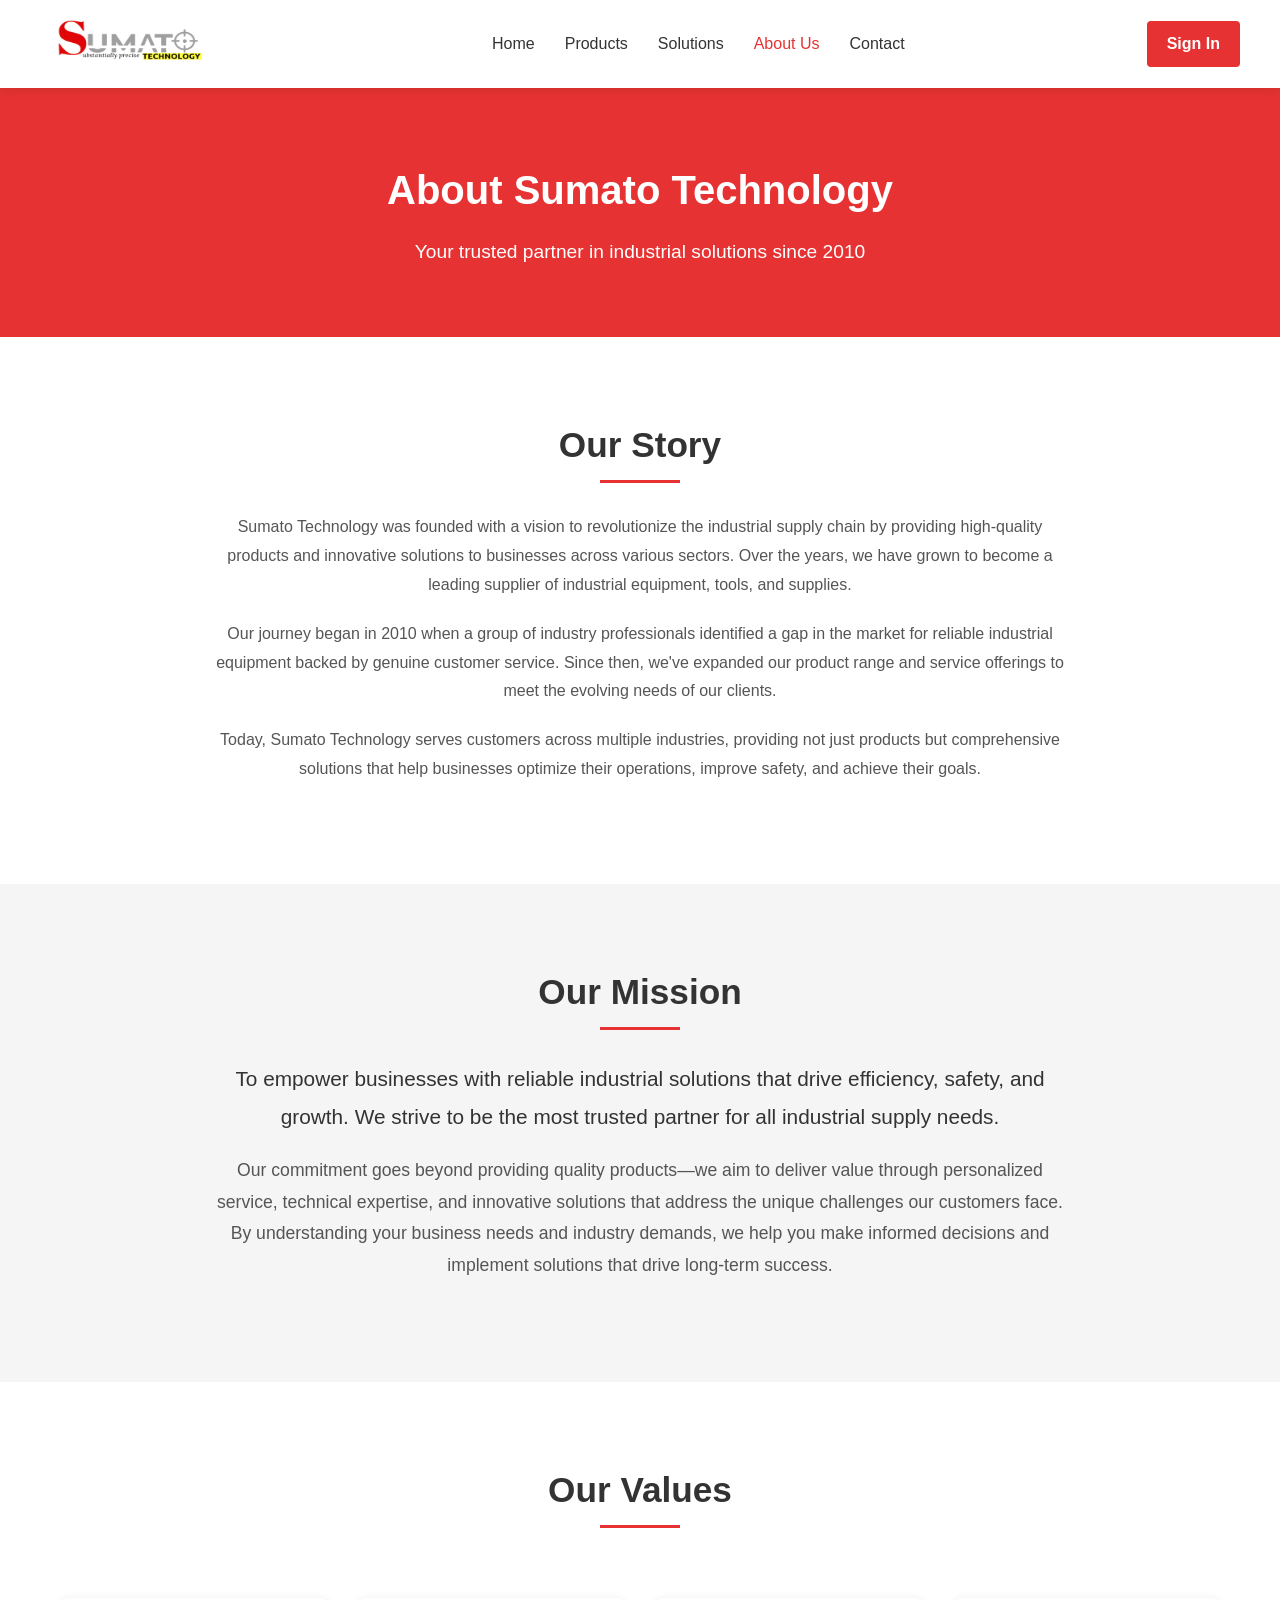
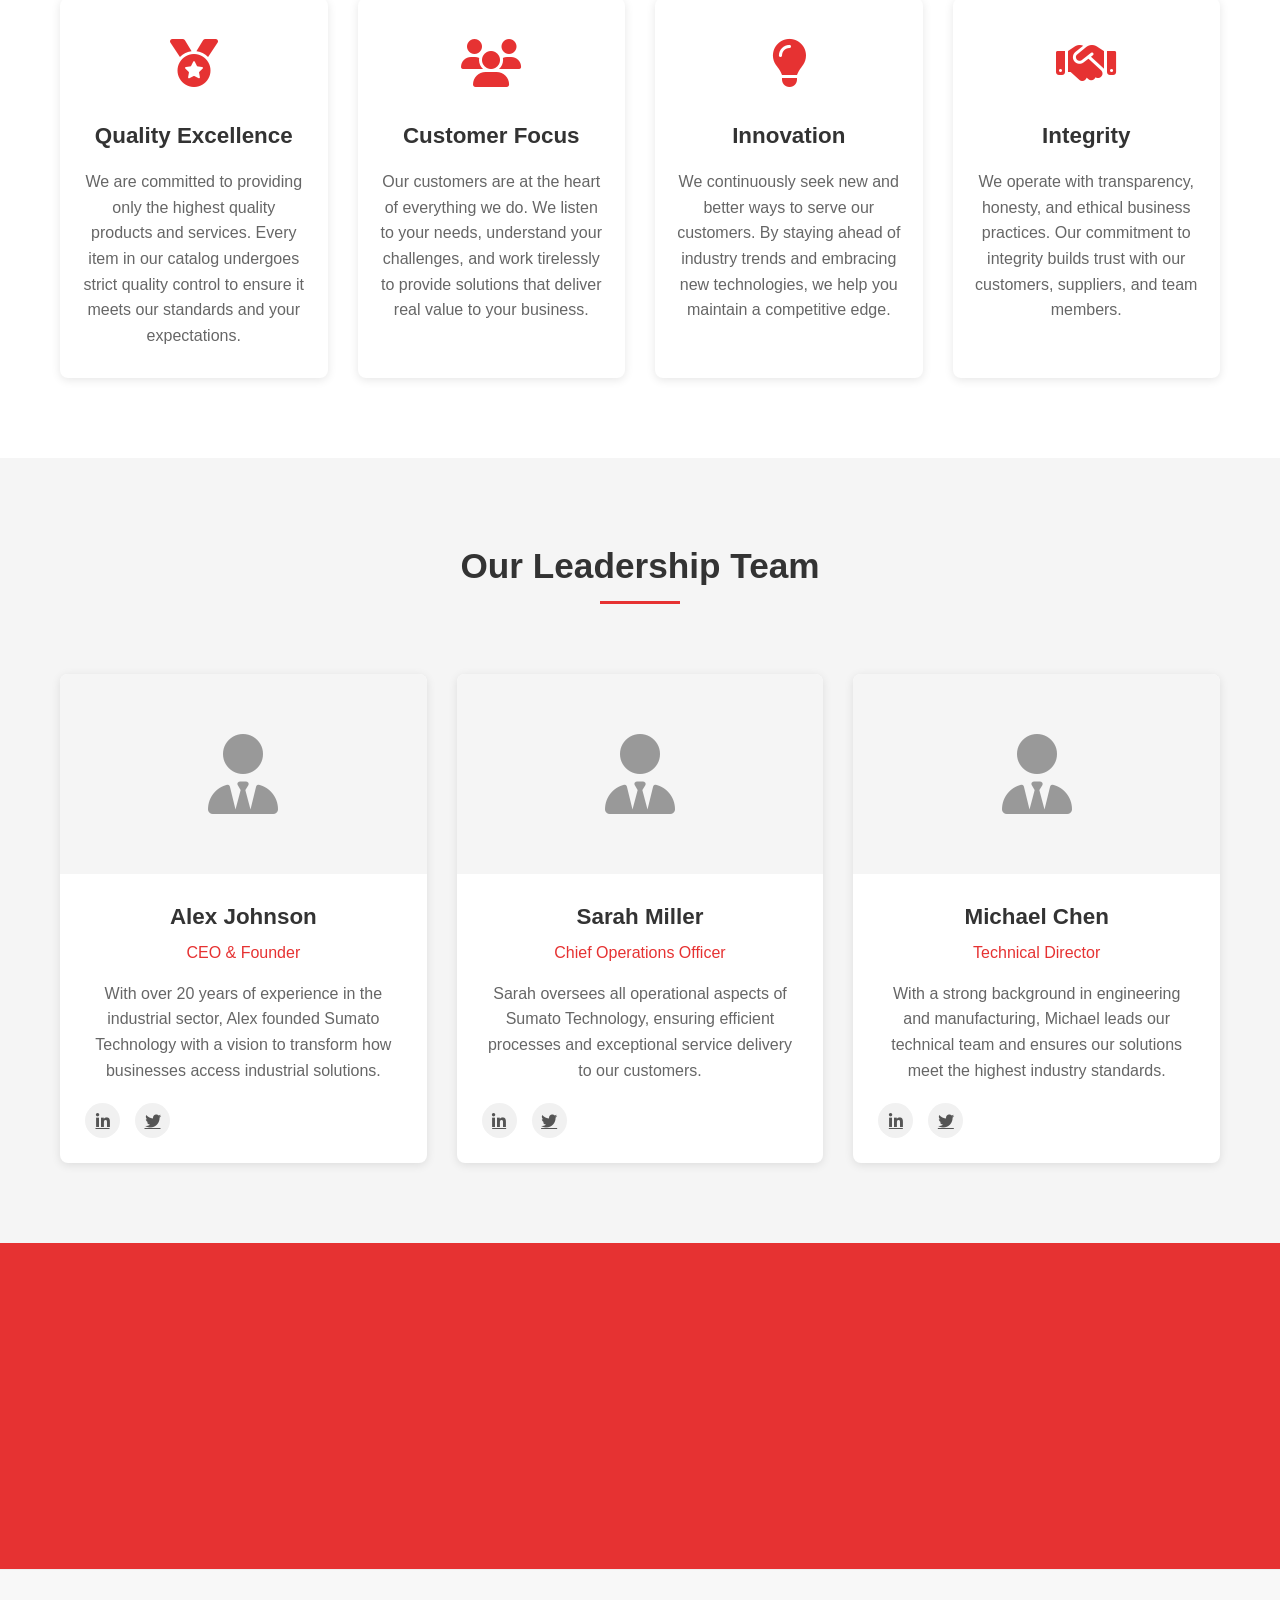
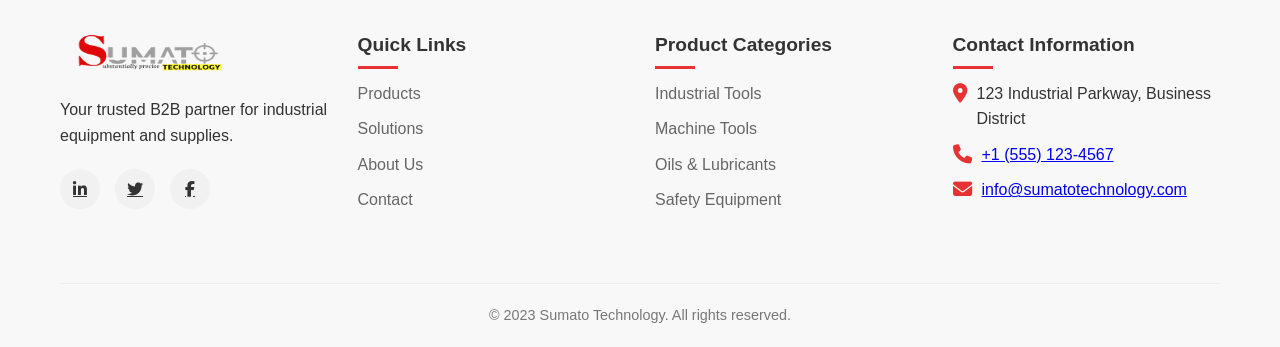
==== about.html @ 07b50df4 "Initial commit of Sumato Technology frontend" ====
<!DOCTYPE html>
<html lang="en">
<head>
  <meta charset="UTF-8">
  <meta name="viewport" content="width=device-width, initial-scale=1.0">
  <meta http-equiv="X-UA-Compatible" content="IE=edge">
  <title>About Us - Sumato Technology</title>
  <meta name="description" content="Learn about Sumato Technology - Your trusted partner in industrial solutions since 2010.">
  <meta name="theme-color" content="#e63232">
  <!-- Security headers -->
  <meta http-equiv="Content-Security-Policy" content="default-src 'self'; script-src 'self'; style-src 'self' https://fonts.googleapis.com https://cdnjs.cloudflare.com 'unsafe-inline'; font-src 'self' https://fonts.gstatic.com https://cdnjs.cloudflare.com; img-src 'self' data:; connect-src 'self';">
  <meta http-equiv="X-Content-Type-Options" content="nosniff">
  <meta http-equiv="X-Frame-Options" content="DENY">
  <meta http-equiv="Referrer-Policy" content="strict-origin-when-cross-origin">
  <!-- Favicon -->
  <link rel="icon" type="image/x-icon" href="assets/favicon.ico">
  <link rel="apple-touch-icon" href="assets/apple-touch-icon.png">
  <!-- Google Fonts -->
  <link rel="preconnect" href="https://fonts.googleapis.com">
  <link rel="preconnect" href="https://fonts.gstatic.com" crossorigin>
  <link href="https://fonts.googleapis.com/css2?family=Roboto:wght@300;400;500;700&display=swap" rel="stylesheet">
  <!-- Font Awesome Icons -->
  <link rel="stylesheet" href="https://cdnjs.cloudflare.com/ajax/libs/font-awesome/6.4.0/css/all.min.css" integrity="sha512-iecdLmaskl7CVkqkXNQ/ZH/XLlvWZOJyj7Yy7tcenmpD1ypASozpmT/E0iPtmFIB46ZmdtAc9eNBvH0H/ZpiBw==" crossorigin="anonymous" referrerpolicy="no-referrer">
  <!-- CSS Files -->
  <link rel="stylesheet" href="css/common.css">
  <link rel="stylesheet" href="css/about.css">
</head>
<body>
  <!-- Header -->
  <header>
    <div class="container header-container">
      <div class="logo">
        <a href="index.html">
          <img src="assets/logo.png" alt="Sumato Technology Logo" width="180" height="50">
        </a>
      </div>
      
      <nav aria-label="Main navigation">
        <ul>
          <li><a href="index.html">Home</a></li>
          <li><a href="products.html">Products</a></li>
          <li><a href="solutions.html">Solutions</a></li>
          <li><a href="about.html" class="active" aria-current="page">About Us</a></li>
          <li><a href="contact.html">Contact</a></li>
        </ul>
      </nav>
      
      <a href="login.html" class="btn btn-primary">Sign In</a>
      
      <!-- Mobile Menu Toggle Button (Hidden on Desktop) -->
      <button class="mobile-menu-toggle" aria-label="Toggle mobile menu" aria-expanded="false" aria-controls="mobile-menu">
        <span></span>
        <span></span>
        <span></span>
      </button>
    </div>
    
    <!-- Mobile Menu (Hidden by Default) -->
    <div class="mobile-menu" id="mobile-menu" aria-labelledby="mobile-menu-toggle">
      <ul>
        <li><a href="index.html">Home</a></li>
        <li><a href="products.html">Products</a></li>
        <li><a href="solutions.html">Solutions</a></li>
        <li><a href="about.html" class="active" aria-current="page">About Us</a></li>
        <li><a href="contact.html">Contact</a></li>
        <li><a href="login.html" class="mobile-sign-in">Sign In</a></li>
      </ul>
    </div>
  </header>

  <!-- Hero Section -->
  <section class="about-hero">
    <div class="container">
      <h1>About Sumato Technology</h1>
      <p>Your trusted partner in industrial solutions since 2010</p>
    </div>
  </section>

  <!-- Our Story Section -->
  <section class="our-story">
    <div class="container story-container">
      <h2 class="section-title">Our Story</h2>
      <div class="story-text animate-on-scroll">
        <p>Sumato Technology was founded with a vision to revolutionize the industrial supply chain by providing high-quality products and innovative solutions to businesses across various sectors. Over the years, we have grown to become a leading supplier of industrial equipment, tools, and supplies.</p>
        <p>Our journey began in 2010 when a group of industry professionals identified a gap in the market for reliable industrial equipment backed by genuine customer service. Since then, we've expanded our product range and service offerings to meet the evolving needs of our clients.</p>
        <p>Today, Sumato Technology serves customers across multiple industries, providing not just products but comprehensive solutions that help businesses optimize their operations, improve safety, and achieve their goals.</p>
      </div>
    </div>
  </section>

  <!-- Our Mission Section -->
  <section class="our-mission">
    <div class="container mission-container">
      <h2 class="section-title">Our Mission</h2>
      <div class="mission-text animate-on-scroll">
        <p>To empower businesses with reliable industrial solutions that drive efficiency, safety, and growth. We strive to be the most trusted partner for all industrial supply needs.</p>
        <p>Our commitment goes beyond providing quality products—we aim to deliver value through personalized service, technical expertise, and innovative solutions that address the unique challenges our customers face. By understanding your business needs and industry demands, we help you make informed decisions and implement solutions that drive long-term success.</p>
      </div>
    </div>
  </section>

  <!-- Our Values Section -->
  <section class="our-values">
    <div class="container values-container">
      <h2 class="section-title">Our Values</h2>
      <div class="values-grid">
        <div class="value-card animate-on-scroll">
          <div class="value-icon">
            <i class="fas fa-medal"></i>
          </div>
          <h3>Quality Excellence</h3>
          <p>We are committed to providing only the highest quality products and services. Every item in our catalog undergoes strict quality control to ensure it meets our standards and your expectations.</p>
        </div>
        
        <div class="value-card animate-on-scroll">
          <div class="value-icon">
            <i class="fas fa-users"></i>
          </div>
          <h3>Customer Focus</h3>
          <p>Our customers are at the heart of everything we do. We listen to your needs, understand your challenges, and work tirelessly to provide solutions that deliver real value to your business.</p>
        </div>
        
        <div class="value-card animate-on-scroll">
          <div class="value-icon">
            <i class="fas fa-lightbulb"></i>
          </div>
          <h3>Innovation</h3>
          <p>We continuously seek new and better ways to serve our customers. By staying ahead of industry trends and embracing new technologies, we help you maintain a competitive edge.</p>
        </div>
        
        <div class="value-card animate-on-scroll">
          <div class="value-icon">
            <i class="fas fa-handshake"></i>
          </div>
          <h3>Integrity</h3>
          <p>We operate with transparency, honesty, and ethical business practices. Our commitment to integrity builds trust with our customers, suppliers, and team members.</p>
        </div>
      </div>
    </div>
  </section>

  <!-- Our Team Section -->
  <section class="our-team">
    <div class="container team-container">
      <h2 class="section-title">Our Leadership Team</h2>
      <div class="team-grid">
        <div class="team-card animate-on-scroll">
          <div class="team-avatar">
            <i class="fas fa-user-tie"></i>
          </div>
          <div class="team-info">
            <h3>Alex Johnson</h3>
            <p>CEO & Founder</p>
            <div class="team-bio">
              <p>With over 20 years of experience in the industrial sector, Alex founded Sumato Technology with a vision to transform how businesses access industrial solutions.</p>
            </div>
            <div class="team-social">
              <a href="#" aria-label="LinkedIn"><i class="fab fa-linkedin-in"></i></a>
              <a href="#" aria-label="Twitter"><i class="fab fa-twitter"></i></a>
            </div>
          </div>
        </div>
        
        <div class="team-card animate-on-scroll">
          <div class="team-avatar">
            <i class="fas fa-user-tie"></i>
          </div>
          <div class="team-info">
            <h3>Sarah Miller</h3>
            <p>Chief Operations Officer</p>
            <div class="team-bio">
              <p>Sarah oversees all operational aspects of Sumato Technology, ensuring efficient processes and exceptional service delivery to our customers.</p>
            </div>
            <div class="team-social">
              <a href="#" aria-label="LinkedIn"><i class="fab fa-linkedin-in"></i></a>
              <a href="#" aria-label="Twitter"><i class="fab fa-twitter"></i></a>
            </div>
          </div>
        </div>
        
        <div class="team-card animate-on-scroll">
          <div class="team-avatar">
            <i class="fas fa-user-tie"></i>
          </div>
          <div class="team-info">
            <h3>Michael Chen</h3>
            <p>Technical Director</p>
            <div class="team-bio">
              <p>With a strong background in engineering and manufacturing, Michael leads our technical team and ensures our solutions meet the highest industry standards.</p>
            </div>
            <div class="team-social">
              <a href="#" aria-label="LinkedIn"><i class="fab fa-linkedin-in"></i></a>
              <a href="#" aria-label="Twitter"><i class="fab fa-twitter"></i></a>
            </div>
          </div>
        </div>
      </div>
    </div>
  </section>

  <!-- CTA Section -->
  <section class="about-cta">
    <div class="container">
      <div class="about-cta-content">
        <h2>Ready to Partner with Us?</h2>
        <p>Let's work together to find the right industrial solutions for your business needs.</p>
        <a href="contact.html" class="about-cta-btn">Contact Us Today</a>
      </div>
    </div>
  </section>

  <!-- Footer -->
  <footer>
    <div class="container">
      <div class="footer-container">
        <div class="footer-logo">
          <img src="assets/logo.png" alt="Sumato Technology Logo" width="180" height="50">
          <p>Your trusted B2B partner for industrial equipment and supplies.</p>
          <div class="social-icons">
            <a href="#" aria-label="LinkedIn"><i class="fab fa-linkedin-in" aria-hidden="true"></i></a>
            <a href="#" aria-label="Twitter"><i class="fab fa-twitter" aria-hidden="true"></i></a>
            <a href="#" aria-label="Facebook"><i class="fab fa-facebook-f" aria-hidden="true"></i></a>
          </div>
        </div>
        
        <div class="footer-columns">
          <h3>Quick Links</h3>
          <ul>
            <li><a href="products.html">Products</a></li>
            <li><a href="solutions.html">Solutions</a></li>
            <li><a href="about.html">About Us</a></li>
            <li><a href="contact.html">Contact</a></li>
          </ul>
        </div>
        
        <div class="footer-columns">
          <h3>Product Categories</h3>
          <ul>
            <li><a href="products.html#industrial-tools">Industrial Tools</a></li>
            <li><a href="products.html#machine-tools">Machine Tools</a></li>
            <li><a href="products.html#oils-lubricants">Oils & Lubricants</a></li>
            <li><a href="products.html#safety-equipment">Safety Equipment</a></li>
          </ul>
        </div>
        
        <div class="footer-columns">
          <h3>Contact Information</h3>
          <div class="contact-info">
            <i class="fas fa-map-marker-alt" aria-hidden="true"></i>
            <p>123 Industrial Parkway, Business District</p>
          </div>
          <div class="contact-info">
            <i class="fas fa-phone" aria-hidden="true"></i>
            <p><a href="tel:+15551234567">+1 (555) 123-4567</a></p>
          </div>
          <div class="contact-info">
            <i class="fas fa-envelope" aria-hidden="true"></i>
            <p><a href="mailto:info@sumatotechnology.com">info@sumatotechnology.com</a></p>
          </div>
        </div>
      </div>
      
      <div class="copyright">
        <p>&copy; <span id="currentYear">2023</span> Sumato Technology. All rights reserved.</p>
      </div>
    </div>
  </footer>

  <!-- JavaScript Files -->
  <script src="js/main.js" defer></script>
  <script src="js/about.js" defer></script>
  <script>
    // Update copyright year
    document.getElementById('currentYear').textContent = new Date().getFullYear();
  </script>
</body>
</html>
---- css/common.css ----
/* Common CSS for Sumato Technology Website */

:root {
  --primary-color: #e63232;
  --secondary-color: #ffffff;
  --text-color: #333333;
  --light-gray: #f5f5f5;
  --medium-gray: #eeeeee;
  --dark-gray: #999999;
  --shadow: 0 2px 10px rgba(0, 0, 0, 0.1);
  --transition: all 0.15s ease;
}

* {
  margin: 0;
  padding: 0;
  box-sizing: border-box;
  font-family: 'Roboto', Arial, sans-serif;
}

body {
  background-color: var(--secondary-color);
  color: var(--text-color);
  line-height: 1.6;
  opacity: 0;
  transition: opacity 0.15s ease;
  animation: fadeIn 0.2s forwards;
}

body.loaded {
  opacity: 1;
}

body.page-transition {
  opacity: 0;
  transition: opacity 0.15s;
}

.container {
  width: 100%;
  max-width: 1200px;
  margin: 0 auto;
  padding: 0 20px;
}

/* Header */
header {
  background-color: var(--secondary-color);
  box-shadow: var(--shadow);
  position: sticky;
  top: 0;
  z-index: 100;
  width: 100%;
}

.header-container {
  display: flex;
  justify-content: space-between;
  align-items: center;
  padding: 15px 0;
}

.logo img {
  height: 50px;
}

/* Navigation */
nav ul {
  display: flex;
  list-style: none;
}

nav ul li {
  margin-left: 30px;
}

nav ul li a {
  text-decoration: none;
  color: var(--text-color);
  font-weight: 500;
  transition: var(--transition);
  padding: 5px 0;
  position: relative;
}

nav ul li a:hover {
  color: var(--primary-color);
}

nav ul li a.active {
  color: var(--primary-color);
}

/* Remove underline animation for active nav items */
nav ul li a.active::after {
  display: none;
}

/* Buttons */
.btn {
  display: inline-block;
  padding: 10px 20px;
  border-radius: 4px;
  text-decoration: none;
  font-weight: 600;
  transition: var(--transition);
  cursor: pointer;
  border: none;
  position: relative;
  overflow: hidden;
}

/* Remove ripple animation effect */
.btn::after {
  display: none;
}

.btn:hover::after, .btn:focus::after {
  display: none;
}

.btn-primary {
  background-color: var(--primary-color);
  color: white;
}

.btn-primary:hover {
  background-color: #d42020;
}

.btn-primary.active {
  background-color: #d42020;
}

/* Standard outline button */
.btn-outline {
  background-color: transparent;
  color: var(--primary-color);
  border: 2px solid var(--primary-color);
}

.btn-outline:hover {
  background-color: var(--primary-color);
  color: white;
}

/* Special styling for buttons in hero section (with red background) */
.hero .btn-outline, 
.home-hero .btn-outline {
  background-color: transparent;
  color: white;
  border: 2px solid white;
}

.hero .btn-outline:hover,
.home-hero .btn-outline:hover {
  background-color: white;
  color: var(--primary-color);
}

/* Mobile Menu */
.mobile-menu-toggle {
  display: none;
  flex-direction: column;
  justify-content: space-between;
  width: 30px;
  height: 21px;
  background: transparent;
  border: none;
  cursor: pointer;
  padding: 0;
  z-index: 110;
}

.mobile-menu-toggle span {
  width: 100%;
  height: 3px;
  background-color: var(--text-color);
  transition: var(--transition);
}

.mobile-menu-toggle.active span:nth-child(1) {
  transform: translateY(9px) rotate(45deg);
}

.mobile-menu-toggle.active span:nth-child(2) {
  opacity: 0;
}

.mobile-menu-toggle.active span:nth-child(3) {
  transform: translateY(-9px) rotate(-45deg);
}

.mobile-menu {
  position: fixed;
  top: 0;
  left: 0;
  width: 100%;
  height: 100%;
  background-color: var(--secondary-color);
  z-index: 100;
  padding: 100px 20px 30px;
  transform: translateX(-100%);
  transition: transform 0.3s ease-in-out;
  overflow-y: auto;
}

.mobile-menu.active {
  transform: translateX(0);
}

.mobile-menu ul {
  list-style: none;
}

.mobile-menu ul li {
  margin-bottom: 20px;
}

.mobile-menu ul li a {
  display: block;
  font-size: 1.3rem;
  color: var(--text-color);
  text-decoration: none;
  padding: 10px 0;
  border-bottom: 1px solid #eee;
  transition: var(--transition);
}

.mobile-menu ul li a.active,
.mobile-menu ul li a:hover {
  color: var(--primary-color);
}

.mobile-sign-in {
  display: inline-block;
  margin-top: 20px;
  padding: 12px 20px;
  background-color: var(--primary-color);
  color: white !important;
  border-radius: 4px;
  text-align: center;
  border-bottom: none !important;
}

body.menu-open {
  overflow: hidden;
}

/* Hero Section */
.hero {
  background-color: var(--primary-color);
  color: white;
  padding: 80px 0;
  position: relative;
  overflow: hidden;
}

.hero-content {
  max-width: 700px;
  margin: 0 auto;
  text-align: center;
}

.hero-content h1 {
  font-size: 2.8rem;
  margin-bottom: 20px;
}

.hero-content p {
  font-size: 1.2rem;
  margin-bottom: 30px;
}

/* Section Headers */
.section-header {
  text-align: center;
  margin-bottom: 60px;
}

.section-header h2 {
  font-size: 2.5rem;
  color: var(--text-color);
  margin-bottom: 15px;
  position: relative;
  display: inline-block;
}

.section-header h2::after {
  content: '';
  position: absolute;
  bottom: -10px;
  left: 50%;
  transform: translateX(-50%);
  width: 80px;
  height: 3px;
  background-color: var(--primary-color);
}

/* Cards */
.card {
  background-color: white;
  border-radius: 8px;
  box-shadow: var(--shadow);
  overflow: hidden;
  transition: var(--transition);
}

/* Remove card hover animation */
.card:hover {
  transform: none;
  box-shadow: var(--shadow);
}

/* Footer */
footer {
  background-color: #f8f8f8;
  padding: 60px 0 20px;
  border-top: 1px solid #eee;
}

.footer-container {
  display: grid;
  grid-template-columns: repeat(4, 1fr);
  gap: 30px;
}

.footer-logo {
  grid-column: 1;
}

.footer-logo img {
  height: 45px;
  margin-bottom: 15px;
}

.footer-columns {
  margin-bottom: 20px;
}

.footer-columns h3 {
  color: var(--text-color);
  font-size: 1.2rem;
  margin-bottom: 20px;
  position: relative;
}

.footer-columns h3::after {
  content: '';
  position: absolute;
  bottom: -8px;
  left: 0;
  width: 40px;
  height: 3px;
  background-color: var(--primary-color);
}

.footer-columns ul {
  list-style: none;
}

.footer-columns ul li {
  margin-bottom: 10px;
}

.footer-columns ul li a {
  text-decoration: none;
  color: #666;
  transition: var(--transition);
}

.footer-columns ul li a:hover {
  color: var(--primary-color);
}

.contact-info {
  margin-bottom: 10px;
  display: flex;
  align-items: flex-start;
}

.contact-info i {
  color: var(--primary-color);
  margin-right: 10px;
  font-size: 1.2rem;
  margin-top: 3px;
}

.copyright {
  text-align: center;
  margin-top: 40px;
  padding-top: 20px;
  border-top: 1px solid #eee;
  color: #777;
  font-size: 0.9rem;
}

/* Social Icons */
.social-icons {
  display: flex;
  gap: 15px;
  margin-top: 20px;
}

.social-icons a {
  display: inline-flex;
  align-items: center;
  justify-content: center;
  width: 40px;
  height: 40px;
  border-radius: 50%;
  background-color: #f1f1f1;
  color: var(--text-color);
  transition: var(--transition);
}

.social-icons a:hover {
  background-color: var(--primary-color);
  color: white;
}

/* Animation Classes */
.animate-on-scroll {
  opacity: 0;
  transform: translateY(15px);
  transition: opacity 0.3s ease, transform 0.3s ease;
}

.animate-on-scroll.visible {
  opacity: 1;
  transform: translateY(0);
}

/* Lazy Loading */
.lazy-load {
  opacity: 0;
  transition: opacity 0.25s ease;
}

.lazy-load.loaded {
  opacity: 1;
}

/* Error Messages */
.error-message {
  color: var(--primary-color);
  font-size: 0.85rem;
  margin-top: 5px;
  animation: fadeIn 0.3s;
}

.form-control.invalid {
  border-color: var(--primary-color);
}

/* Message Alerts */
.message {
  padding: 15px;
  border-radius: 4px;
  margin-bottom: 15px;
  animation: fadeIn 0.2s ease;
}

.message.success {
  background-color: #e8f5e9;
  color: #2e7d32;
  border-left: 4px solid #2e7d32;
}

.message.error {
  background-color: #ffebee;
  color: #c62828;
  border-left: 4px solid #c62828;
}

.message.fade-out {
  animation: fadeOut 0.25s ease forwards;
}

@keyframes fadeIn {
  from { opacity: 0; transform: translateY(-5px); }
  to { opacity: 1; transform: translateY(0); }
}

@keyframes fadeOut {
  from { opacity: 1; transform: translateY(0); }
  to { opacity: 0; transform: translateY(-5px); }
}

/* Media Queries */
@media (max-width: 992px) {
  .mobile-menu-toggle {
    display: flex;
  }
  
  nav {
    display: none;
  }
  
  header .btn-primary {
    display: none;
  }
  
  .header-container {
    justify-content: space-between;
  }
  
  .footer-container {
    grid-template-columns: repeat(2, 1fr);
  }
  
  .footer-logo {
    grid-column: 1 / -1;
    text-align: center;
    margin-bottom: 30px;
  }
  
  .footer-logo .social-icons {
    justify-content: center;
  }
}

@media (max-width: 768px) {
  .hero-content h1 {
    font-size: 2.2rem;
  }
  
  .section-header h2 {
    font-size: 2rem;
  }
}

@media (max-width: 576px) {
  .header-container {
    padding: 15px 0;
  }
  
  .footer-container {
    grid-template-columns: 1fr;
  }
  
  .footer-logo {
    text-align: center;
  }
  
  .hero-content h1 {
    font-size: 1.8rem;
  }
  
  .btn {
    display: block;
    width: 100%;
    margin-bottom: 10px;
    text-align: center;
  }
  
  .hero-buttons {
    display: flex;
    flex-direction: column;
  }
}

/* Back to Top Button */
.back-to-top {
  position: fixed;
  bottom: 20px;
  right: 20px;
  width: 40px;
  height: 40px;
  background-color: var(--primary-color);
  color: white;
  border-radius: 50%;
  display: flex;
  align-items: center;
  justify-content: center;
  text-decoration: none;
  box-shadow: 0 2px 5px rgba(0, 0, 0, 0.1);
  opacity: 0;
  transform: translateY(20px);
  transition: opacity 0.15s, transform 0.15s;
  z-index: 99;
}

.back-to-top.visible {
  opacity: 1;
  transform: translateY(0);
}

.back-to-top:hover, .back-to-top:focus {
  background-color: #d12a2a;
  outline: none;
}

.back-to-top:focus {
  box-shadow: 0 0 0 3px rgba(230, 50, 50, 0.4);
}

/* Improved Focus Styles for Accessibility */
a:focus, button:focus, input:focus, textarea:focus, select:focus {
  outline: 2px solid rgba(230, 50, 50, 0.6);
  outline-offset: 2px;
}

/* Improve form element styling */
input, textarea, select, button {
  font-family: inherit;
}

/* Add smooth transitions to all interactive elements */
a, button, input, textarea, select {
  transition: all 0.2s ease;
}

/* Image optimization */
img {
  max-width: 100%;
  height: auto;
}

/* Add content-visibility for performance */
section {
  content-visibility: auto;
  contain-intrinsic-size: 1px 1000px;
}

/* Form Validation Visual Feedback */
input:invalid:not(:placeholder-shown), 
textarea:invalid:not(:placeholder-shown) {
  border-color: #e63232;
}

/* Improve link hover effects */
a:not(.btn) {
  position: relative;
}

/* Remove link hover underline animation */
a:not(.btn):not(.header-container a):not(.footer-container a):not(.mobile-menu a)::after {
  display: none;
}

a:not(.btn):not(.header-container a):not(.footer-container a):not(.mobile-menu a):hover::after {
  display: none;
}

/* Reduced motion preferences */
@media (prefers-reduced-motion: reduce) {
  * {
    animation-duration: 0.01ms !important;
    animation-iteration-count: 1 !important;
    transition-duration: 0.01ms !important;
    scroll-behavior: auto !important;
  }
  
  .back-to-top, body, a::after {
    transition: none !important;
  }
  
  .animate-on-scroll {
    opacity: 1 !important;
    transform: none !important;
  }
  
  /* Remove auth container hover animation */
  .auth-container:hover {
    transform: none;
    box-shadow: 0 8px 30px rgba(0, 0, 0, 0.08);
  }
}
---- css/about.css ----
/* About Us Page Specific CSS */

/* Hero Section */
.about-hero {
  background-color: var(--primary-color);
  color: white;
  padding: 70px 0;
  text-align: center;
}

.about-hero h1 {
  font-size: 2.5rem;
  margin-bottom: 15px;
}

.about-hero p {
  font-size: 1.2rem;
  max-width: 700px;
  margin: 0 auto;
}

/* Section Title */
.section-title {
  font-size: 2.2rem;
  margin-bottom: 40px;
  text-align: center;
  position: relative;
  display: inline-block;
}

.section-title::after {
  content: '';
  position: absolute;
  bottom: -10px;
  left: 50%;
  transform: translateX(-50%);
  width: 80px;
  height: 3px;
  background-color: var(--primary-color);
}

/* Our Story Section */
.our-story {
  padding: 80px 0;
  background-color: white;
}

.story-container {
  max-width: 900px;
  margin: 0 auto;
  text-align: center;
}

.story-text {
  line-height: 1.8;
}

.story-text p {
  margin-bottom: 20px;
  color: #555;
}

/* Our Mission Section */
.our-mission {
  padding: 80px 0;
  background-color: var(--light-gray);
}

.mission-container {
  max-width: 900px;
  margin: 0 auto;
  text-align: center;
}

.mission-text {
  line-height: 1.8;
}

.mission-text p {
  margin-bottom: 20px;
  font-size: 1.1rem;
  color: #555;
}

.mission-text p:first-child {
  font-size: 1.3rem;
  font-weight: 500;
  color: var(--text-color);
}

/* Values Section */
.our-values {
  padding: 80px 0;
  background-color: white;
}

.values-container {
  text-align: center;
}

.values-grid {
  display: grid;
  grid-template-columns: repeat(auto-fit, minmax(250px, 1fr));
  gap: 30px;
  margin-top: 40px;
}

.value-card {
  background-color: white;
  border-radius: 8px;
  box-shadow: var(--shadow);
  padding: 30px 20px;
  text-align: center;
  transition: transform 0.3s ease, box-shadow 0.3s ease;
  height: 100%;
}

.value-card:hover {
  transform: translateY(-8px);
  box-shadow: 0 15px 30px rgba(0, 0, 0, 0.1);
}

.value-icon {
  margin-bottom: 20px;
  height: 70px;
  display: flex;
  align-items: center;
  justify-content: center;
}

.value-icon i {
  font-size: 3rem;
  color: var(--primary-color);
  transition: transform 0.3s ease;
}

.value-card:hover .value-icon i {
  transform: scale(1.15);
}

.value-card h3 {
  font-size: 1.4rem;
  margin-bottom: 15px;
  color: var(--text-color);
}

.value-card p {
  color: #666;
  line-height: 1.6;
}

/* Team Section */
.our-team {
  padding: 80px 0;
  background-color: var(--light-gray);
}

.team-container {
  text-align: center;
}

.team-grid {
  display: grid;
  grid-template-columns: repeat(auto-fit, minmax(300px, 1fr));
  gap: 30px;
  margin-top: 40px;
}

.team-card {
  background-color: white;
  border-radius: 8px;
  box-shadow: var(--shadow);
  overflow: hidden;
  transition: transform 0.3s ease, box-shadow 0.3s ease;
  height: 100%;
}

.team-card:hover {
  transform: translateY(-8px);
  box-shadow: 0 15px 30px rgba(0, 0, 0, 0.1);
}

.team-avatar {
  height: 200px;
  background-color: var(--light-gray);
  display: flex;
  align-items: center;
  justify-content: center;
}

.team-avatar i {
  font-size: 5rem;
  color: #999;
}

.team-info {
  padding: 25px;
}

.team-info h3 {
  font-size: 1.4rem;
  margin-bottom: 5px;
  color: var(--text-color);
}

.team-info > p {
  color: var(--primary-color);
  font-weight: 500;
  margin-bottom: 15px;
}

.team-bio {
  margin-bottom: 20px;
}

.team-bio p {
  color: #666;
  line-height: 1.6;
}

.team-social {
  display: flex;
  gap: 15px;
}

.team-social a {
  display: inline-flex;
  align-items: center;
  justify-content: center;
  width: 35px;
  height: 35px;
  border-radius: 50%;
  background-color: #f1f1f1;
  color: #555;
  transition: var(--transition);
}

.team-social a:hover {
  background-color: var(--primary-color);
  color: white;
}

/* CTA Section */
.about-cta {
  background-color: var(--primary-color);
  color: white;
  padding: 70px 0;
  position: relative;
}

.about-cta-content {
  text-align: center;
  max-width: 700px;
  margin: 0 auto;
  position: relative;
  z-index: 1;
}

.about-cta-content h2 {
  font-size: 2.2rem;
  margin-bottom: 15px;
}

.about-cta-content p {
  font-size: 1.1rem;
  margin-bottom: 30px;
}

.about-cta-btn {
  display: inline-block;
  background-color: white;
  color: var(--primary-color);
  padding: 14px 28px;
  border-radius: 4px;
  text-decoration: none;
  font-weight: 600;
  font-size: 1.1rem;
  transition: background-color 0.3s ease, transform 0.3s ease;
}

.about-cta-btn:hover {
  background-color: #f0f0f0;
  transform: translateY(-3px);
}

/* Responsive */
@media (max-width: 992px) {
  .values-grid {
    grid-template-columns: repeat(2, 1fr);
  }
}

@media (max-width: 768px) {
  .about-hero h1 {
    font-size: 2.2rem;
  }
  
  .section-title {
    font-size: 1.8rem;
  }
  
  .mission-text p:first-child {
    font-size: 1.2rem;
  }
  
  .our-story,
  .our-mission,
  .our-values,
  .our-team {
    padding: 60px 0;
  }
  
  .about-cta-content h2 {
    font-size: 1.8rem;
  }
}

@media (max-width: 576px) {
  .about-hero {
    padding: 50px 0;
  }
  
  .about-hero h1 {
    font-size: 1.8rem;
  }
  
  .section-title {
    font-size: 1.6rem;
  }
  
  .values-grid {
    grid-template-columns: 1fr;
  }
  
  .team-grid {
    grid-template-columns: 1fr;
  }
  
  .about-cta-content h2 {
    font-size: 1.6rem;
  }
  
  .about-cta-btn {
    padding: 12px 24px;
    font-size: 1rem;
  }
}
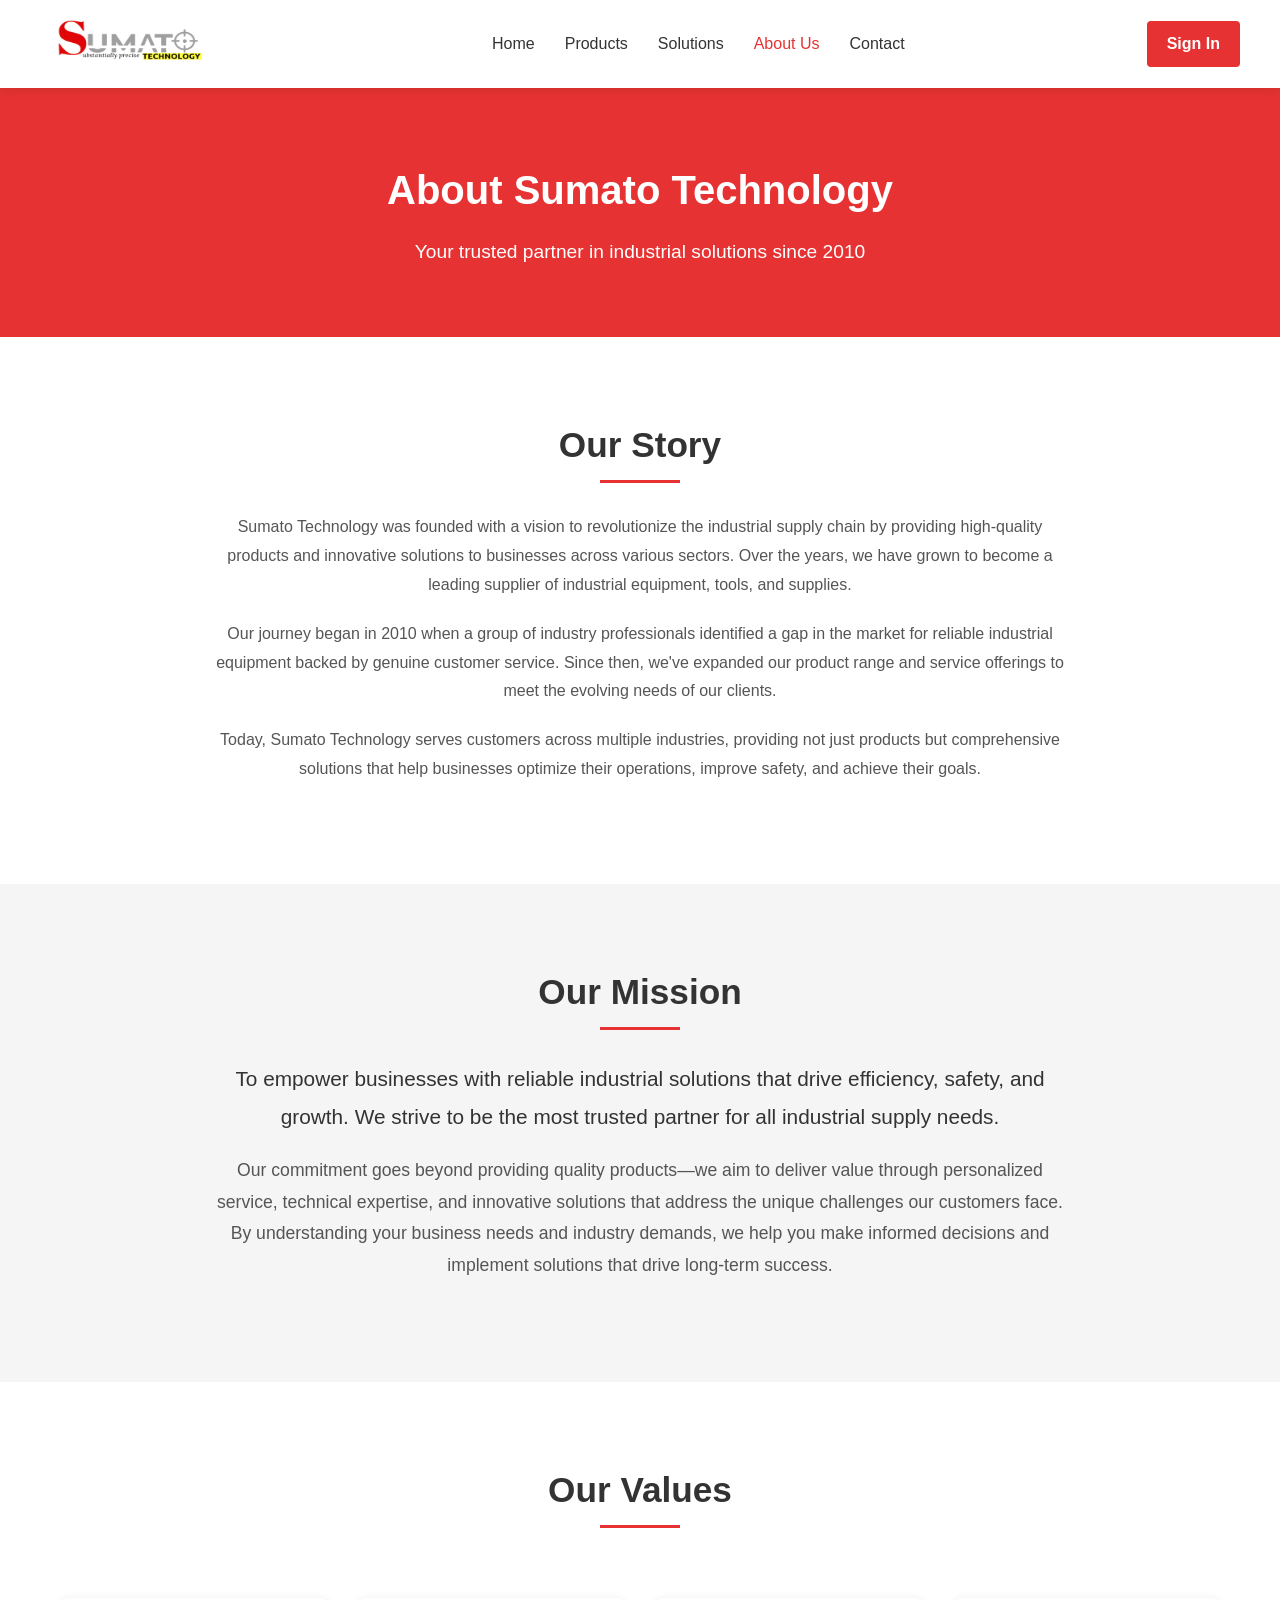
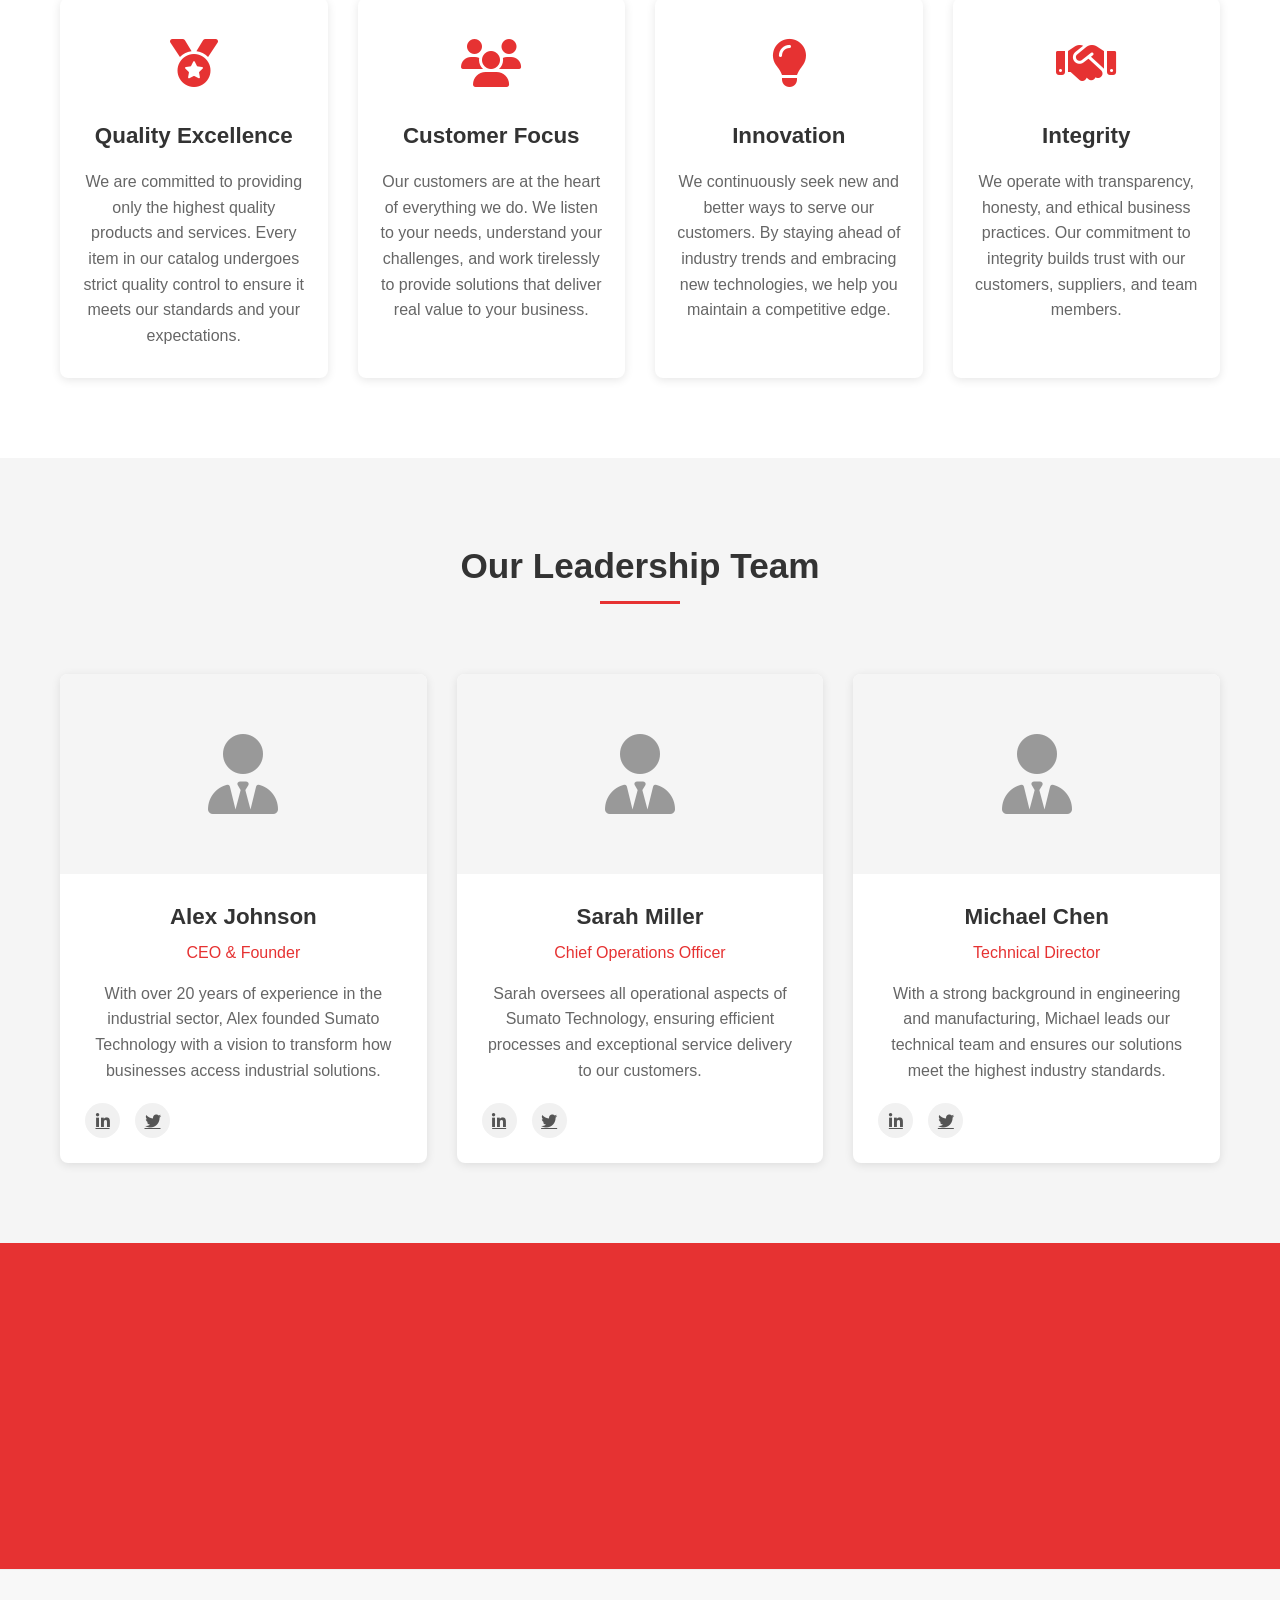
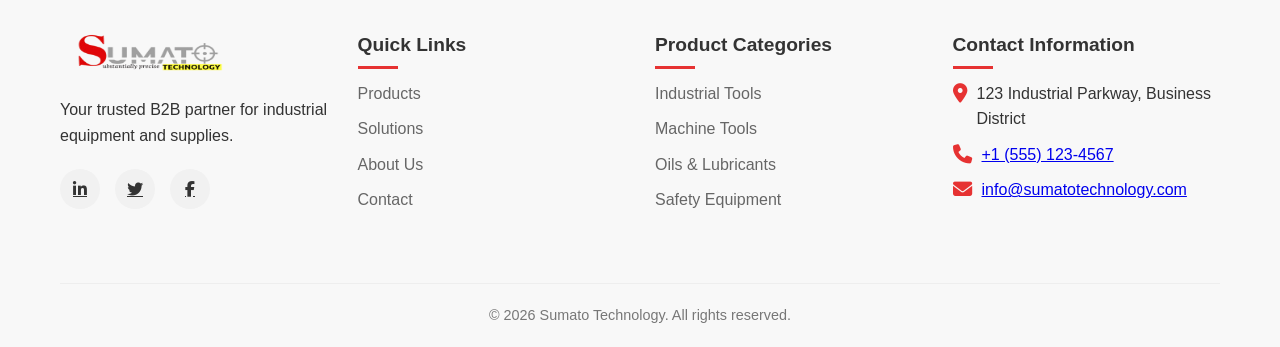
==== commit a622f51b: "Fix connectivity issues between frontend and backend, update authorization and improve Firebase inte" ====
--- a/about.html
+++ b/about.html
@@ -8,7 +8,7 @@
   <meta name="description" content="Learn about Sumato Technology - Your trusted partner in industrial solutions since 2010.">
   <meta name="theme-color" content="#e63232">
   <!-- Security headers -->
-  <meta http-equiv="Content-Security-Policy" content="default-src 'self'; script-src 'self'; style-src 'self' https://fonts.googleapis.com https://cdnjs.cloudflare.com 'unsafe-inline'; font-src 'self' https://fonts.gstatic.com https://cdnjs.cloudflare.com; img-src 'self' data:; connect-src 'self';">
+  <meta http-equiv="Content-Security-Policy" content="default-src 'self'; script-src 'self' 'unsafe-inline' 'unsafe-eval' https://www.gstatic.com https://apis.google.com; style-src 'self' 'unsafe-inline' https://fonts.googleapis.com https://cdnjs.cloudflare.com; font-src 'self' https://fonts.gstatic.com https://cdnjs.cloudflare.com; img-src 'self' data: https://www.gstatic.com https://*.googleapis.com; connect-src 'self' https://*.onrender.com https://*.netlify.app https://*.googleapis.com https://*.firebase.com https://*.firebaseio.com https://identitytoolkit.googleapis.com; frame-src 'self' https://www.google.com https://*.firebaseapp.com;">
   <meta http-equiv="X-Content-Type-Options" content="nosniff">
   <meta http-equiv="X-Frame-Options" content="DENY">
   <meta http-equiv="Referrer-Policy" content="strict-origin-when-cross-origin">
